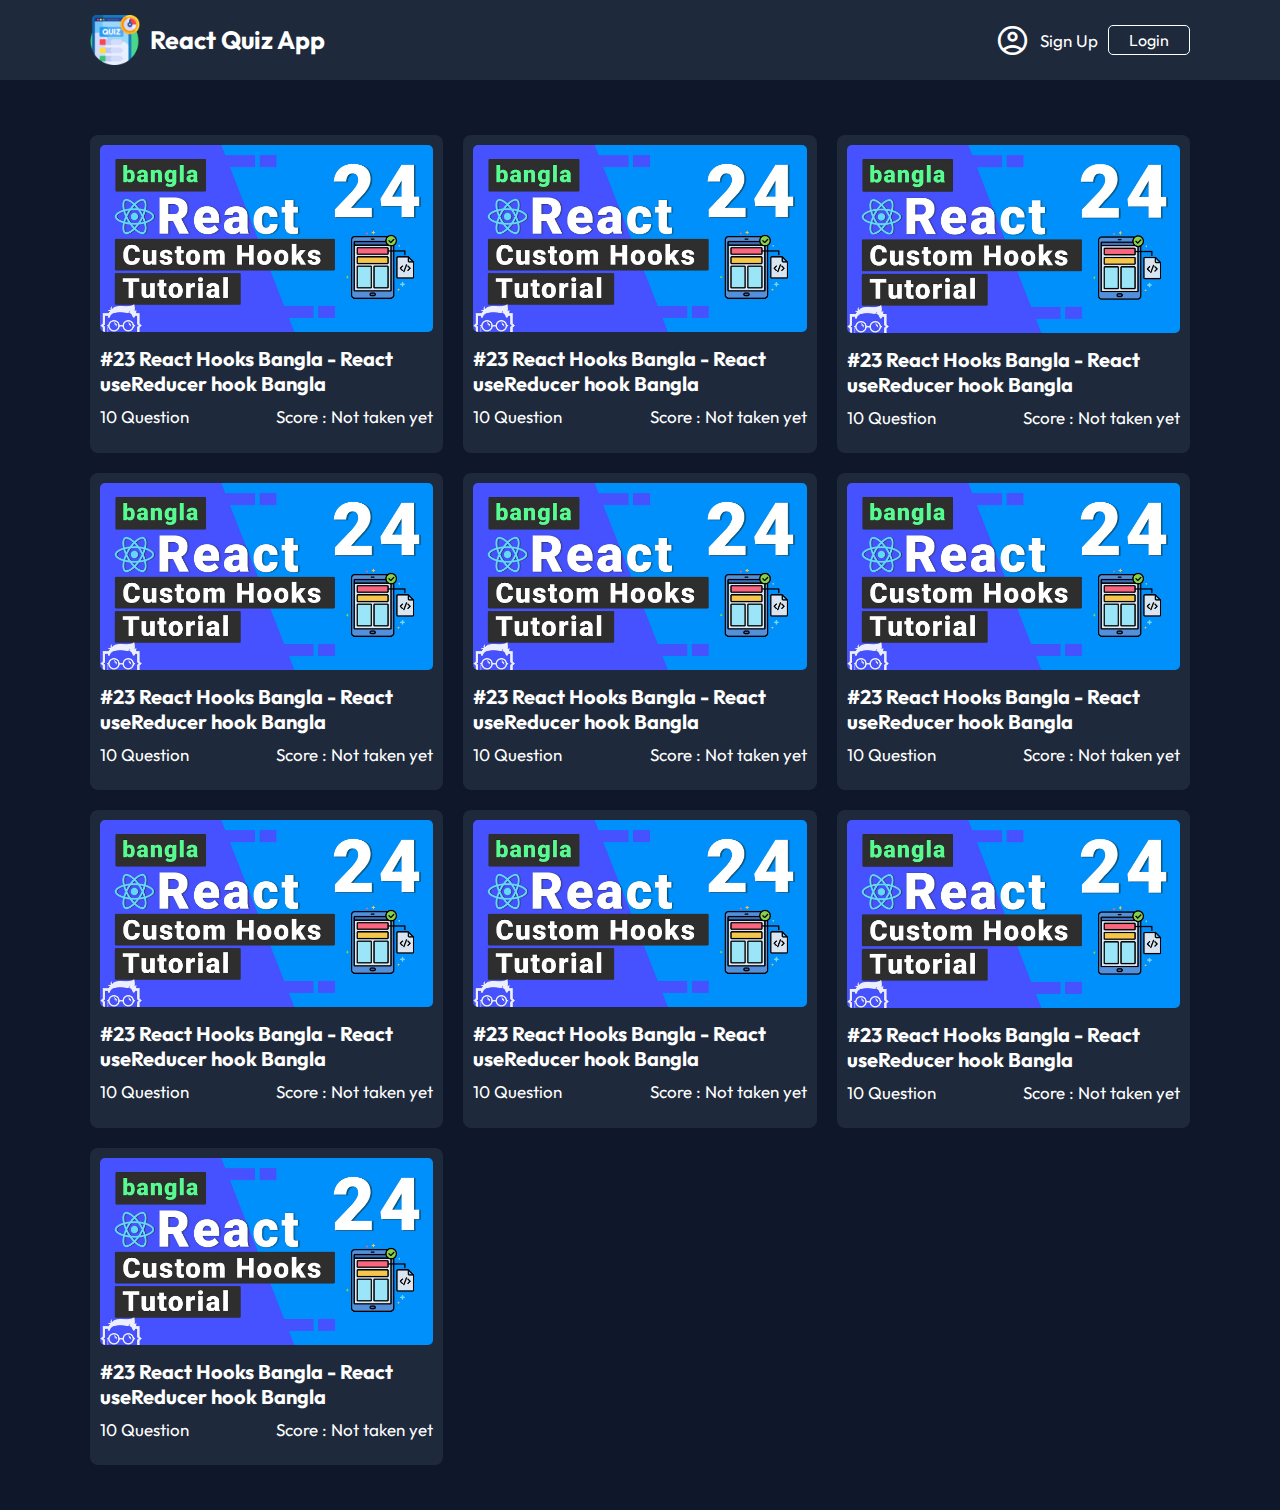
==== index.html @ a71e1d91 "first commit" ====
<!DOCTYPE html>
<html lang="en">
  <head>
    <meta charset="UTF-8" />
    <meta name="viewport" content="width=device-width, initial-scale=1.0" />
    <title>quiz</title>
    <!-- ======== website favicon image ========== -->
    <link rel="shortcut icon" href="./images/favicon.png" type="image/x-icon" />
    <!-- ======= google icon link ======= -->
    <link
      rel="stylesheet"
      href="https://fonts.googleapis.com/css2?family=Material+Symbols+Rounded:opsz,wght,FILL,GRAD@20..48,100..700,0..1,-50..200"
    />
    <!-- =========== css file link ========= -->
    <link rel="stylesheet" href="/styles/style.css" />
  </head>
  <body>
    <header>
      <nav class="nav_bar container">
        <a href="./index.html" class="logo">
          <img src="./images/quiz.png" alt="quiz-image" />
          <span>React Quiz App</span>
        </a>
        <div class="account">
          <span class="material-symbols-rounded"> account_circle </span>
          <!-- <span class="user_name">Rohan</span> -->
          <a class="signup_btn" href="">Sign Up</a>
          <a class="login_btn" href="">Login</a>
          <!-- <span class="material-symbols-rounded logout"> logout </span> -->
        </div>
      </nav>
    </header>
    <header>
      <nav class="nav_bar container">
        <a href="./index.html" class="logo">
          <img src="./images/quiz.png" alt="quiz-image" />
          <span>React Quiz App</span>
        </a>
        <div class="account">
          <span class="material-symbols-rounded"> account_circle </span>
          <!-- <span class="user_name">Rohan</span> -->
          <a class="signup_btn" href="./signup.html">Sign Up</a>
          <a class="login_btn" href="">Login</a>
          <!-- <span class="material-symbols-rounded logout"> logout </span> -->
        </div>
      </nav>
    </header>
    <section>
      <div class="container">
        <div class="videos">
          <div class="video">
            <img src="./images/3.jpg" alt="video_thumbnail" />
            <h3>#23 React Hooks Bangla - React useReducer hook Bangla</h3>
            <div class="score-box">
              <span>10 Question</span>
              <span>Score : Not taken yet</span>
            </div>
          </div>
          <div class="video">
            <img src="./images/3.jpg" alt="video_thumbnail" />
            <h3>#23 React Hooks Bangla - React useReducer hook Bangla</h3>
            <div class="score-box">
              <span>10 Question</span>
              <span>Score : Not taken yet</span>
            </div>
          </div>
          <div class="video">
            <img src="./images/3.jpg" alt="video_thumbnail" />
            <h3>#23 React Hooks Bangla - React useReducer hook Bangla</h3>
            <div class="score-box">
              <span>10 Question</span>
              <span>Score : Not taken yet</span>
            </div>
          </div>
          <div class="video">
            <img src="./images/3.jpg" alt="video_thumbnail" />
            <h3>#23 React Hooks Bangla - React useReducer hook Bangla</h3>
            <div class="score-box">
              <span>10 Question</span>
              <span>Score : Not taken yet</span>
            </div>
          </div>
          <div class="video">
            <img src="./images/3.jpg" alt="video_thumbnail" />
            <h3>#23 React Hooks Bangla - React useReducer hook Bangla</h3>
            <div class="score-box">
              <span>10 Question</span>
              <span>Score : Not taken yet</span>
            </div>
          </div>
          <div class="video">
            <img src="./images/3.jpg" alt="video_thumbnail" />
            <h3>#23 React Hooks Bangla - React useReducer hook Bangla</h3>
            <div class="score-box">
              <span>10 Question</span>
              <span>Score : Not taken yet</span>
            </div>
          </div>
          <div class="video">
            <img src="./images/3.jpg" alt="video_thumbnail" />
            <h3>#23 React Hooks Bangla - React useReducer hook Bangla</h3>
            <div class="score-box">
              <span>10 Question</span>
              <span>Score : Not taken yet</span>
            </div>
          </div>
          <div class="video">
            <img src="./images/3.jpg" alt="video_thumbnail" />
            <h3>#23 React Hooks Bangla - React useReducer hook Bangla</h3>
            <div class="score-box">
              <span>10 Question</span>
              <span>Score : Not taken yet</span>
            </div>
          </div>
          <div class="video">
            <img src="./images/3.jpg" alt="video_thumbnail" />
            <h3>#23 React Hooks Bangla - React useReducer hook Bangla</h3>
            <div class="score-box">
              <span>10 Question</span>
              <span>Score : Not taken yet</span>
            </div>
          </div>
          <div class="video">
            <img src="./images/3.jpg" alt="video_thumbnail" />
            <h3>#23 React Hooks Bangla - React useReducer hook Bangla</h3>
            <div class="score-box">
              <span>10 Question</span>
              <span>Score : Not taken yet</span>
            </div>
          </div>
        </div>
      </div>
    </section>
  </body>
</html>
---- styles/style.css ----
/* =========== imoort google font - (Outfit/Poppins)  */

@import url("https://fonts.googleapis.com/css2?family=Outfit:wght@100..900&display=swap");

/* =========== universel selector css ============ */
* {
  margin: 0;
  padding: 0;
  box-sizing: border-box;
}
/* ========= body css ========== */
body {
  font-family: "Outfit", sans-serif;
}
:root {
  --header-bg-color: rgb(30 41 59);
  --text-color: #fff;
  --primary-bg: rgb(71 85 105);
  --section-bg: rgb(15 23 42);
}

::-webkit-scrollbar {
  width: 10px;
  background-color: rgb(51 65 85);
  color: var(--primary-bg);
}

::-webkit-scrollbar-track {
  border-radius: 50px;
}

::-webkit-scrollbar-thumb {
  background: var(--primary-bg);
  border-radius: 10px;
}

a {
  text-decoration: none;
}

section {
  background-color: var(--section-bg);
  padding-top: 120px;
  padding-bottom: 30px;
}

.container {
  max-width: 1140px;
  width: 100%;
  margin: auto;
  padding: 15px 20px;
}

h1 {
  color: var(--text-color);
  font-size: 35px;
}

/* ====== header css ======== */
header {
  background-color: var(--header-bg-color);
  position: fixed;
  width: 100%;
}
.nav_bar {
  display: flex;
  align-items: center;
  justify-content: space-between;
}
/* ====== logo css ====== */
.nav_bar .logo {
  display: flex;
  align-items: center;
}

.logo img {
  width: 50px;
  margin-right: 10px;
}

.logo span {
  font-size: 25px;
  font-weight: 700;
  color: var(--text-color);
}

@media only screen and (max-width: 600px) {
  .logo span {
    display: none;
  }
}

/* ========= account css ======= */
.account {
  display: flex;
  align-items: center;
  gap: 10px;
}

.material-symbols-rounded {
  color: var(--text-color);
  font-size: 35px;
}

.user_name {
  font-size: 17px;
  color: var(--text-color);
}

.signup_btn {
  color: var(--text-color);
  font-size: 17px;
  transition: transform 0.1s;
  font-family: "Outfit", sans-serif;
}

.signup_btn:active {
  transform: scale(0.95);
}

.login_btn {
  border: 1.5px solid var(--text-color);
  color: var(--text-color);
  padding: 4px 20px;
  border-radius: 5px;
  transition: transform 0.1s;
  font-family: "Outfit", sans-serif;
}

.login_btn:active {
  transform: scale(0.95);
}

.logout {
  font-size: 30px;
  cursor: pointer;
  transition: transform 0.1s;
}

.logout:active {
  transform: scale(0.95);
}

/* ======== video  css ======== */
.videos {
  display: grid;
  grid-template-columns: repeat(auto-fit, minmax(300px, 1fr));
  gap: 20px;
}

.video {
  background-color: var(--header-bg-color);
  border-radius: 8px;
  padding: 10px;
  cursor: pointer;
  color: var(--text-color);
}

.video img {
  width: 100%;
  border-radius: 5px;
}

.video h3 {
  font-size: 20px;
  margin: 10px 0px;
}

.score-box {
  display: flex;
  align-items: center;
  justify-content: space-between;
  margin-bottom: 15px;
}

.score-box span {
  font-size: 17px;
}
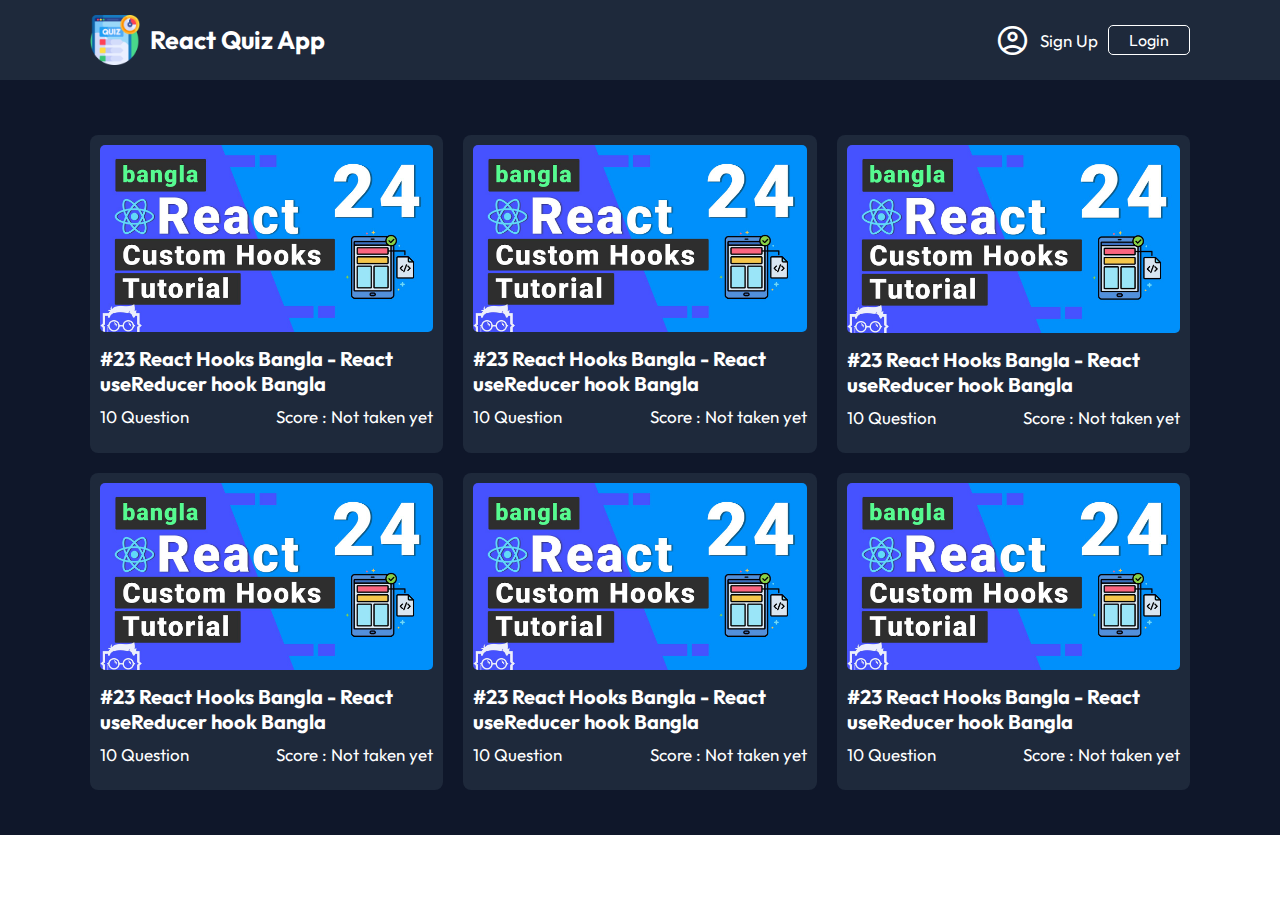
==== commit fcac6c73: "second commit" ====
--- a/index.html
+++ b/index.html
@@ -40,7 +40,7 @@
           <span class="material-symbols-rounded"> account_circle </span>
           <!-- <span class="user_name">Rohan</span> -->
           <a class="signup_btn" href="./signup.html">Sign Up</a>
-          <a class="login_btn" href="">Login</a>
+          <a class="login_btn" href="./login.html">Login</a>
           <!-- <span class="material-symbols-rounded logout"> logout </span> -->
         </div>
       </nav>
@@ -48,86 +48,54 @@
     <section>
       <div class="container">
         <div class="videos">
-          <div class="video">
+          <a href="#" class="video">
             <img src="./images/3.jpg" alt="video_thumbnail" />
             <h3>#23 React Hooks Bangla - React useReducer hook Bangla</h3>
             <div class="score-box">
               <span>10 Question</span>
               <span>Score : Not taken yet</span>
             </div>
-          </div>
-          <div class="video">
+          </a>
+          <a href="#" class="video">
             <img src="./images/3.jpg" alt="video_thumbnail" />
             <h3>#23 React Hooks Bangla - React useReducer hook Bangla</h3>
             <div class="score-box">
               <span>10 Question</span>
               <span>Score : Not taken yet</span>
             </div>
-          </div>
-          <div class="video">
+          </a>
+          <a href="#" class="video">
             <img src="./images/3.jpg" alt="video_thumbnail" />
             <h3>#23 React Hooks Bangla - React useReducer hook Bangla</h3>
             <div class="score-box">
               <span>10 Question</span>
               <span>Score : Not taken yet</span>
             </div>
-          </div>
-          <div class="video">
+          </a>
+          <a href="#" class="video">
             <img src="./images/3.jpg" alt="video_thumbnail" />
             <h3>#23 React Hooks Bangla - React useReducer hook Bangla</h3>
             <div class="score-box">
               <span>10 Question</span>
               <span>Score : Not taken yet</span>
             </div>
-          </div>
-          <div class="video">
+          </a>
+          <a href="#" class="video">
             <img src="./images/3.jpg" alt="video_thumbnail" />
             <h3>#23 React Hooks Bangla - React useReducer hook Bangla</h3>
             <div class="score-box">
               <span>10 Question</span>
               <span>Score : Not taken yet</span>
             </div>
-          </div>
-          <div class="video">
+          </a>
+          <a href="#" class="video">
             <img src="./images/3.jpg" alt="video_thumbnail" />
             <h3>#23 React Hooks Bangla - React useReducer hook Bangla</h3>
             <div class="score-box">
               <span>10 Question</span>
               <span>Score : Not taken yet</span>
             </div>
-          </div>
-          <div class="video">
-            <img src="./images/3.jpg" alt="video_thumbnail" />
-            <h3>#23 React Hooks Bangla - React useReducer hook Bangla</h3>
-            <div class="score-box">
-              <span>10 Question</span>
-              <span>Score : Not taken yet</span>
-            </div>
-          </div>
-          <div class="video">
-            <img src="./images/3.jpg" alt="video_thumbnail" />
-            <h3>#23 React Hooks Bangla - React useReducer hook Bangla</h3>
-            <div class="score-box">
-              <span>10 Question</span>
-              <span>Score : Not taken yet</span>
-            </div>
-          </div>
-          <div class="video">
-            <img src="./images/3.jpg" alt="video_thumbnail" />
-            <h3>#23 React Hooks Bangla - React useReducer hook Bangla</h3>
-            <div class="score-box">
-              <span>10 Question</span>
-              <span>Score : Not taken yet</span>
-            </div>
-          </div>
-          <div class="video">
-            <img src="./images/3.jpg" alt="video_thumbnail" />
-            <h3>#23 React Hooks Bangla - React useReducer hook Bangla</h3>
-            <div class="score-box">
-              <span>10 Question</span>
-              <span>Score : Not taken yet</span>
-            </div>
-          </div>
+          </a>
         </div>
       </div>
     </section>
--- a/styles/style.css
+++ b/styles/style.css
@@ -54,6 +54,12 @@
 h1 {
   color: var(--text-color);
   font-size: 35px;
+}
+
+@media only screen and (max-width: 600px) {
+  h1 {
+    font-size: 25px;
+  }
 }
 
 /* ====== header css ======== */
